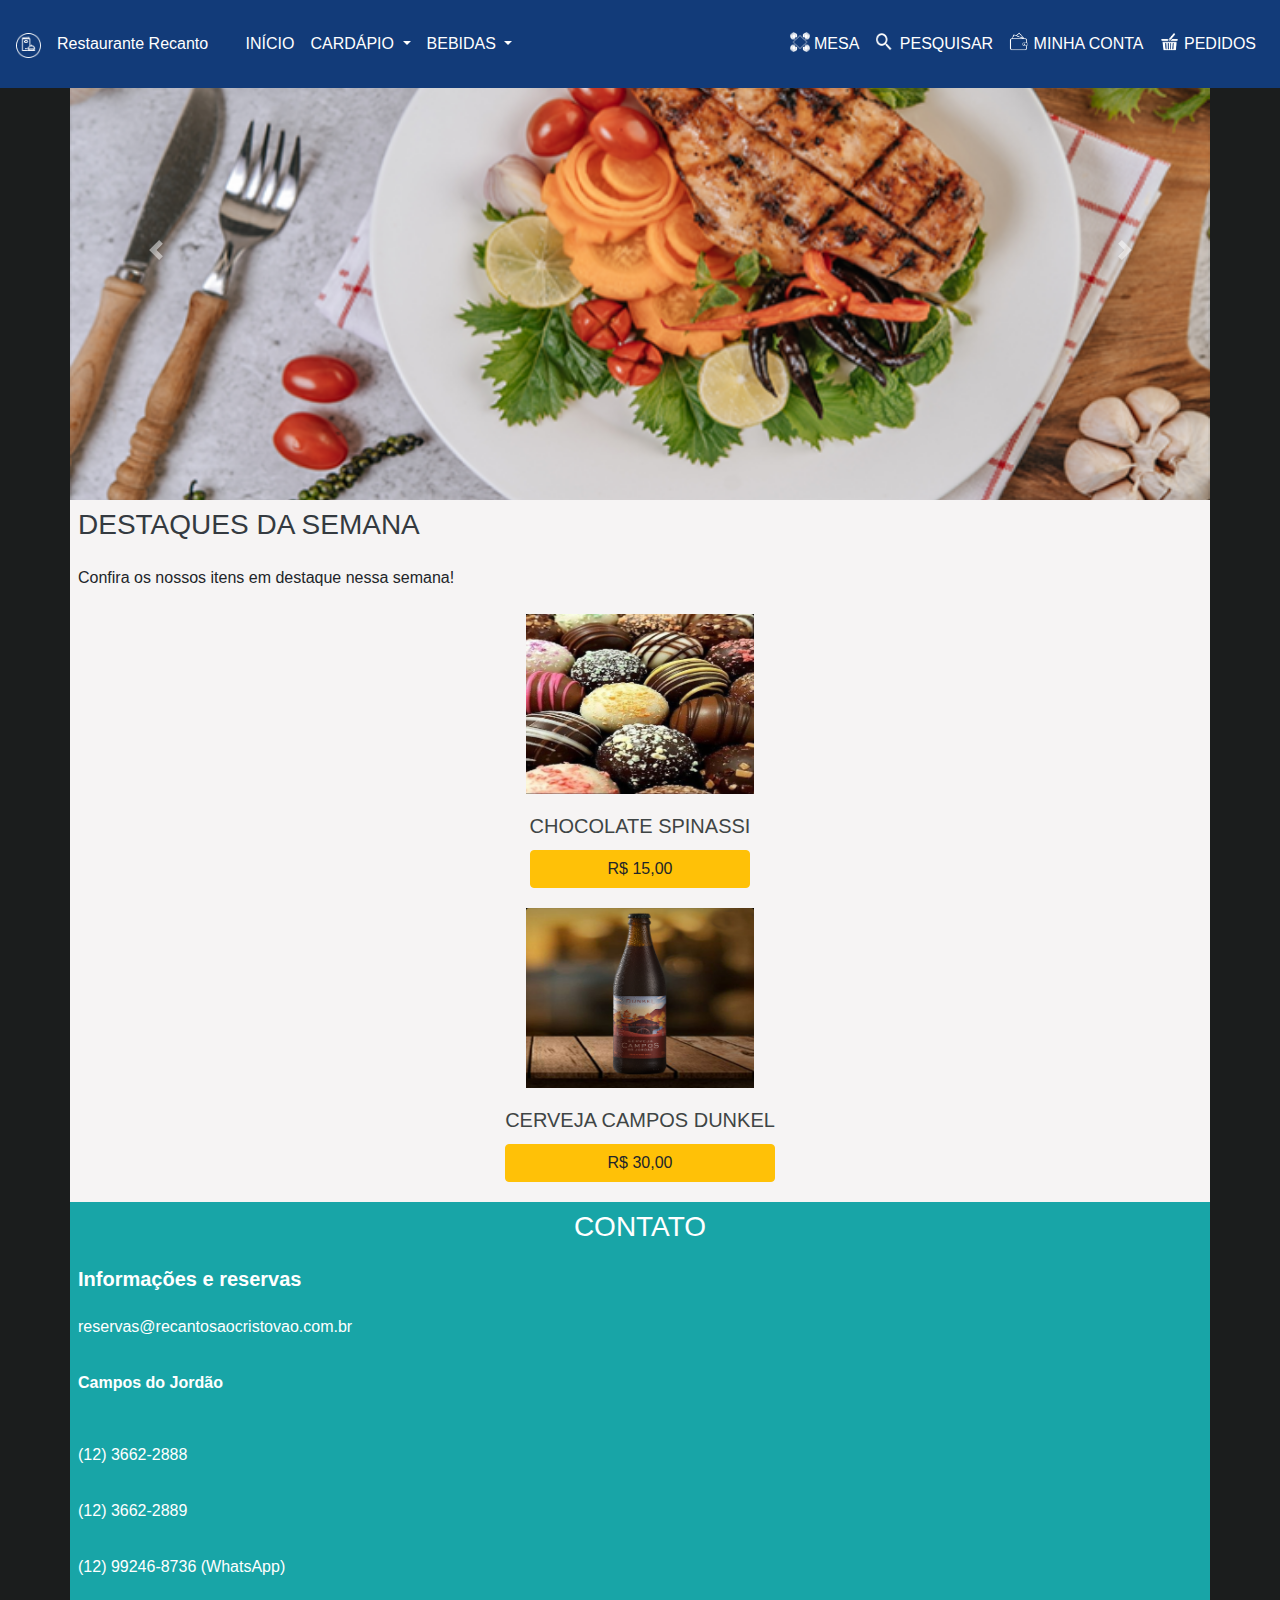
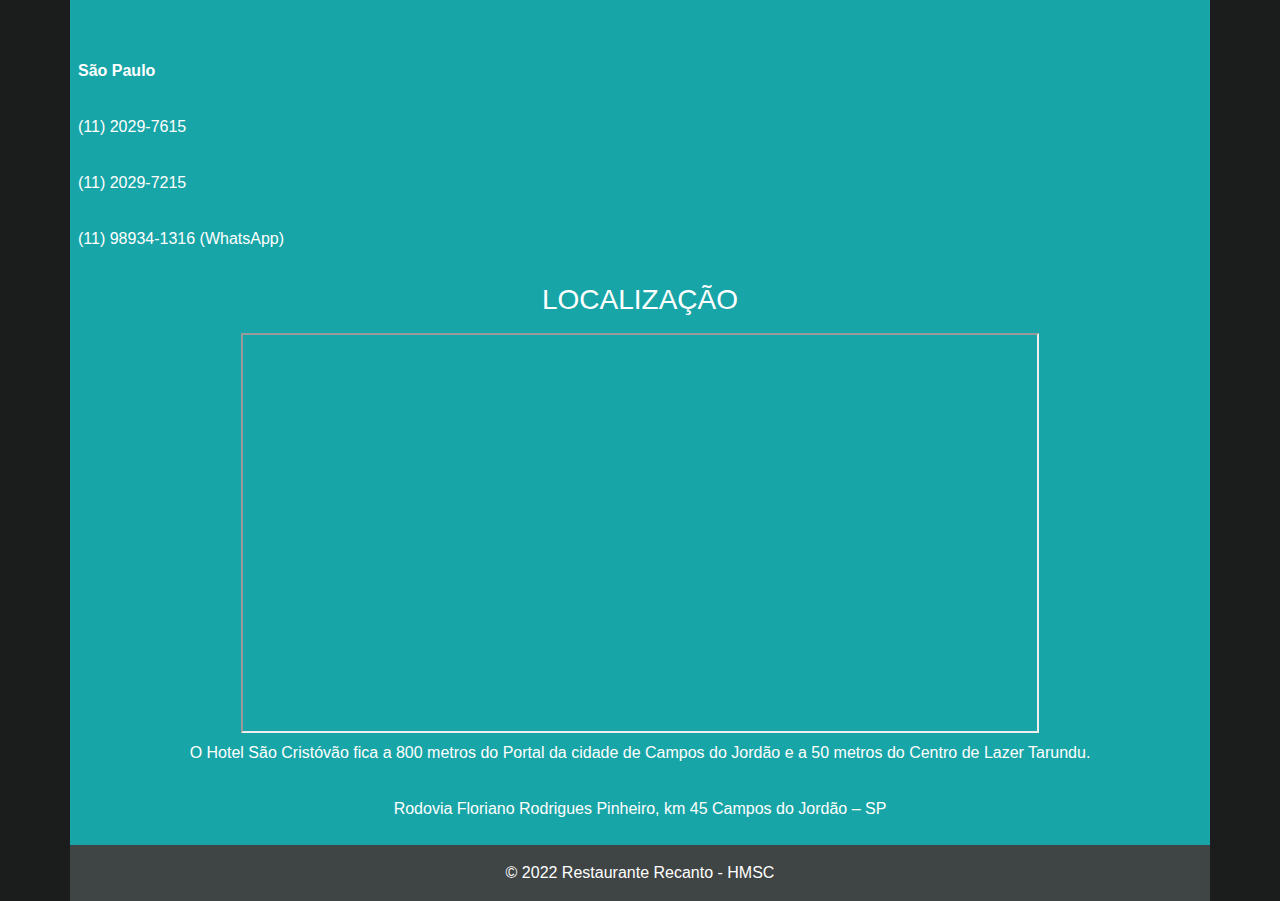
==== index.html @ 4d748206 "Version 3.0.0" ====
<!--Developed by Paulo Paiva (I.T Dev HMSC) on October 2022-->
<!doctype html>
<html lang="en">

<head>
  <title>Restaurante Recanto </title>
  <meta charset="utf-8">
  <meta name="viewport" content="width=device-width, initial-scale=1, shrink-to-fit=no">
  <link rel="stylesheet" href="stylesheets/bootstrap.min.css">
  <link rel="stylesheet" href="stylesheets/mainStyle.css">
  <link rel="icon" href="imgs/logos/LogoRecanto.png">
</head>

<body>

  <nav class="navbar navbar-expand-lg navbar-dark py-lg-4 fixed-top">

    <a class="navbar-brand" href="#"> <img src="imgs/logos/LogoRecanto.png" width=25 height=25
        class="d-inline-block-align-top"></a><span class="text-white">Restaurante Recanto &nbsp;&nbsp; </span>
    <button class="navbar-toggler" type="button" data-toggle="collapse" data-target="#navbarNav"
      aria-controls="navbarNav" aria-expanded="false" aria-label="Toggle navigation">
      <span class="navbar-toggler-icon"></span>
    </button>
    <div class="collapse navbar-collapse" id="navbarNav">


      <ul class="navbar-nav ml-sm-3">
        <li class="nav-item">
          <a class="nav-link text-white" id="shortcutsHeader" href="./index.html">INÍCIO </a>
        </li>

        <!--Drop down-->
        <li class="dropdown">
          <a class="nav-link text-white dropdown-toggle" data-toggle="dropdown" id="shortcutsHeader"> CARDÁPIO </a>
          <ul class="dropdown-menu text-center" role="menu" id="dropdownCardapio">
            <li id="LICardapio" onclick="location.href='./cardapioTemplates/html/pratosIndex.html'"><a class="text-dark"
                href="./cardapioTemplates/html/pratosIndex.html"> PRATOS </a></li>
            <li id="LICardapio" onclick="location.href='./cardapioTemplates/html/lanchesIndex.html'"><a
                class="text-dark" href="./cardapioTemplates/html/lanchesIndex.html"> LANCHES </a></li>
            <li id="LICardapio" onclick="location.href='./cardapioTemplates/html/sopasIndex.html'"><a class="text-dark"
                href="./cardapioTemplates/html/sopasIndex.html"> SOPAS </a></li>
          </ul>
        </li>


        <!--Drop down-->
        <li class="dropdown">
          <a class="nav-link text-white dropdown-toggle" data-toggle="dropdown" id="shortcutsHeader"> BEBIDAS </a>
          <ul class="dropdown-menu text-center" role="menu" id="dropdownBebidas">
            <li id="LIBebidas" onclick="location.href='./bebidasTemplates/html/aguasIndex.html'"><a class="text-dark"
                href="./bebidasTemplates/html/aguasIndex.html"> ÁGUAS </a></li>
            <li id="LIBebidas" onclick="location.href='./bebidasTemplates/html/sucosIndex.html'"><a class="text-dark"
                href="./bebidasTemplates/html/sucosIndex.html"> SUCOS </a></li>
            <li id="LIBebidas" onclick="location.href='./bebidasTemplates/html/refrisIndex.html'"><a class="text-dark"
                href="./bebidasTemplates/html/refrisIndex.html"> REFRIGERANTES </a></li>
            <li id="LIBebidas" onclick="location.href='./bebidasTemplates/html/cervejasIndex.html'"><a class="text-dark"
                href="./bebidasTemplates/html/cervejasIndex.html"> CERVEJAS </a></li>
            <li id="LIBebidas" onclick="location.href='./bebidasTemplates/html/vinhosIndex.html'"><a class="text-dark"
                href="./bebidasTemplates/html/vinhosIndex.html"> VINHOS </a></li>
            <li id="LIBebidas" onclick="location.href='./bebidasTemplates/html/aperitivosIndex.html'"><a
                class="text-dark" href="./bebidasTemplates/html/aperitivosIndex.html">APERITIVOS </a></li>
            <li id="LIBebidas" onclick="location.href='./bebidasTemplates/html/drinksIndex.html'"><a class="text-dark"
                href="./bebidasTemplates/html/drinksIndex.html"> DRINKS </a></li>
          </ul>
        </li>
      </ul>


      <!-- UL shortcut header -->
      <ul class="navbar-nav ml-auto">
        <li class="nav-item" id="shortcutsHeader"> <a class="nav-link text-white" href="reservarMesa/index.html"> <img
              src="imgs/reservarMesa/mesaIcon(2).png"> MESA </a></li>
        <li class="nav-item" id="shortcutsHeader"><a class="nav-link text-white"> <img
              src="imgs/pesquisar/pesquisaIcon.png"> PESQUISAR </a></li>
        <li class="nav-item" id="shortcutsHeader"><a class="nav-link text-white"> <img src="imgs/conta/contaIcon.png">
            MINHA CONTA </a></li>
        <li class="nav-item" id="shortcutsHeader"><a class="nav-link text-white"> <img
              src="imgs/pedidos/pedidosIcon.png"> PEDIDOS </a></li>
      </ul>
    </div>
  </nav>




  <div class="container p-0">
    <div class="content p-0">
      <div id="carouselExampleFade" class="carousel slide carousel-fade" data-ride="carousel">
        <div class="carousel-inner">
          <div class="carousel-item active">
            <img src="imgs/pratos/imgs-carousel/1.mainImage.png" class="d-block w-100" alt="...">
          </div>
          <div class="carousel-item">
            <img src="imgs/pratos/imgs-carousel/2.feijoada.png" class="d-block w-100" alt="...">
          </div>
          <div class="carousel-item">
            <img src="imgs/pratos/imgs-carousel/3.prato.png" class="d-block w-100" alt="...">
          </div>
        </div>
        <a class="carousel-control-prev" href="#carouselExampleFade" role="button" data-slide="prev">
          <span class="carousel-control-prev-icon" aria-hidden="true"></span>
          <span class="sr-only">Previous</span>
        </a>
        <a class="carousel-control-next" href="#carouselExampleFade" role="button" data-slide="next">
          <span class="carousel-control-next-icon" aria-hidden="true"></span>
          <span class="sr-only">Next</span>
        </a>
      </div>
    </div>


    <div class="main">
      <div class="tituloDestaques">
        <h3 class="text-uppercase p-2 text-dark"> Destaques da semana </h3>
        <p class="p-2"> Confira os nossos itens em destaque nessa semana! </p>
      </div>
      <div class="boxesCards">
        <div class="card d-flex justify-content-center align-items-center border-0" style="width: 100%;">
          <div class="divImg">
            <img src="./imgs/pratos/imgs-carousel/5.trufas.jpg" class="card-img-top">
          </div>
          <div class="card-body">
            <h5 class="card-title">CHOCOLATE SPINASSI</h5>
            <a href="#" class="btn btn-block btn-warning"> R$ 15,00 </a>
          </div>
        </div>


        <div class="card d-flex justify-content-center align-items-center border-0" style="width: 100%;">
          <div class="divImg">
            <img src="./imgs/pratos/imgs-carousel/CamposDunkel.png" class="card-img-top">
          </div>
          <div class="card-body">
            <h5 class="card-title">CERVEJA CAMPOS DUNKEL</h5>
            <a href="#" class="btn btn-block btn-warning"> R$ 30,00 </a>
          </div>
        </div>

      </div>
    </div>
    <div class="main2">
      <h3 class="text-white text-uppercase p-2 text-center">Contato </h3>
      <h5 class="text-white font-weight-bold p-2"> Informações e reservas </h5>
      <p class="p-2 text-white"> reservas@recantosaocristovao.com.br </p>
      <p class="p-2 font-weight-bold text-white"> Campos do Jordão
      <p>
      <p class="p-2 text-white"> (12) 3662-2888</p>
      <p class="p-2 text-white"> (12) 3662-2889</p>
      <p class="p-2 text-white"> (12) 99246-8736 (WhatsApp) </p>
      <br><br>
      <p class="p-2 font-weight-bold text-white"> São Paulo </p>
      <p class="p-2 text-white"> (11) 2029-7615 </p>
      <p class="p-2 text-white"> (11) 2029-7215 </p>
      <p class="p-2 text-white"> (11) 98934-1316 (WhatsApp) </p>
      <div class="maps">
        <h3 class="text-white text-uppercase p-2 text center"> Localização </h3>
        <iframe
          src="
        https://www.google.com/maps/embed?pb=!1m18!1m12!1m3!1d3679.012737130657!2d-45.6147989250698!3d-22.764908579355136!2m3!1f0!2f0!3f0!3m2!1i1024!2i768!4f13.1!3m3!1m2!1s0x94cc62126526e84f%3A0x84db673c51f1c52b!2sHotel%20Recanto%20S%C3%A3o%20Cristov%C3%A3o!5e0!3m2!1spt-BR!2sbr!4v1666347761315!5m2!1spt-BR!2sbr"
          allowfullscreen="" loading="lazy" referrerpolicy="no-referrer-when-downgrade">
        </iframe>
        <p class="text-white p-2">
          O Hotel São Cristóvão fica a 800 metros do Portal da cidade de Campos do Jordão e a 50 metros do Centro de
          Lazer Tarundu.
        </p>
        <p class="text-white p-2">
          Rodovia Floriano Rodrigues Pinheiro, km 45
          Campos do Jordão – SP
        </p>
      </div>
    </div>
    
    <!-- Footer  Copyright-->
    <footer class="page-footer font-small blue">
      <div class="footer-copyright text-center py-3 text-white">© 2022 Restaurante Recanto - HMSC
      </div>
    </footer>
  </div>

  <script src="js/jquery-3.3.1.slim.min.js"> </script>
  <script src="js/popper.min.js"> </script>
  <script src="js/bootstrap.min.js"> </script>
  <script>
    $('.carousel').carousel({
      interval: 400 * 10
    });
  </script>
</body>

</html>
---- stylesheets/mainStyle.css ----
:root {
    --DarkerGray: #1b1d1d;
    --Gray: #3F4545;
    --MediumGray: #464a4a;
    --DarkBlue: #123B79;
    --LightBlue: #18A5A7;
    --DarkLightBlue: #229395;
    --LightGray: #D9D9D9;
    --LighterGray: #eceaea;
    --EvenLighterGray: #f6f4f4;
    --White: white;
    --OrangeSelect: rgb(255, 166, 0);
}


 .navbar {
    background-color: var(--DarkBlue);
 }
 
 html,body {
    user-select: none;
 }


.nav-link {
    cursor: pointer;
}


#dropdownCardapio, #dropdownBebidas
{
    border: none;
    outline: none;
    background-color: var(--LightGray);
}

#LICardapio, #LIBebidas {
    cursor: pointer;
    height: 40px;
    line-height: 40px;
}
#LICardapio:hover,
#LIBebidas:hover {
    font-weight: 550;
    background-color: var(--OrangeSelect);

}
#shortcutsHeader {
    font-weight: 100;
}

#shortcutsHeader:hover {
    transform: scale(1.03);
    font-weight: 550;
}

#shortcutsHeader img {
    vertical-align: top;
    height: 20px;
    width: 20px;
}

.content {
    height: 50%;
    width: 100%;
}

.content img {
    width: 100%;
    height: 500px;
    object-fit: cover;
}
.main {
    display: flex;
    flex-direction: column;
    width: 100%;
    height: 100%;
    background-color: var(--EvenLighterGray);

}

.main2 {
    display: flex;
    flex-direction: column;
    justify-content: flex-start;
    width: 100%;
    height: 100%;
    background-color: var(--LightBlue);
}

.card {
    height: 100%;
    background-color: var(--EvenLighterGray);
}

body {
    background-color: var(--DarkerGray);
}

.card h5 {
    color: var(--Gray);
}

.maps {
    display: flex;
    flex-direction: column;
    justify-content: center;
    align-items: center;
    width: 100%;
    height: 100%;
    background-color: var(--LightBlue);
}
.page-footer {
    background-color: var(--Gray);
}



iframe {
    width: 90%;
    height: 400px;
}

.boxesCards {
    display: flex;
    flex-direction: column;
    justify-content: center;
    text-align: center;
    width: 100%;
    height: 100%;
}

.divImg {
    height: 180px;
    width: 70%;
    background-color: black;
}

.divImg img {
    height: 100%;
    width: 100%;
    object-fit: cover;
}

@media (min-width: 768px) { 
    .divImg {
        height: 180px;
        width: 20%;
    }
    iframe {
        width: 70%;
        height: 400px;
    }
}

@media (min-width: 992px) { 
    .divImg {
        height: 180px;
        width: 20%;
    }
    iframe {
        width: 70%;
        height: 400px;
    }
 }

@media (min-width: 1200px) { 
    .divImg {
        height: 180px;
        width: 20%;
    }
    iframe {
        width: 70%;
        height: 400px;
    }
 }



a:link { text-decoration: none; }


a:visited { text-decoration: none; }


a:hover { text-decoration: none; }


a:active { text-decoration: none; }
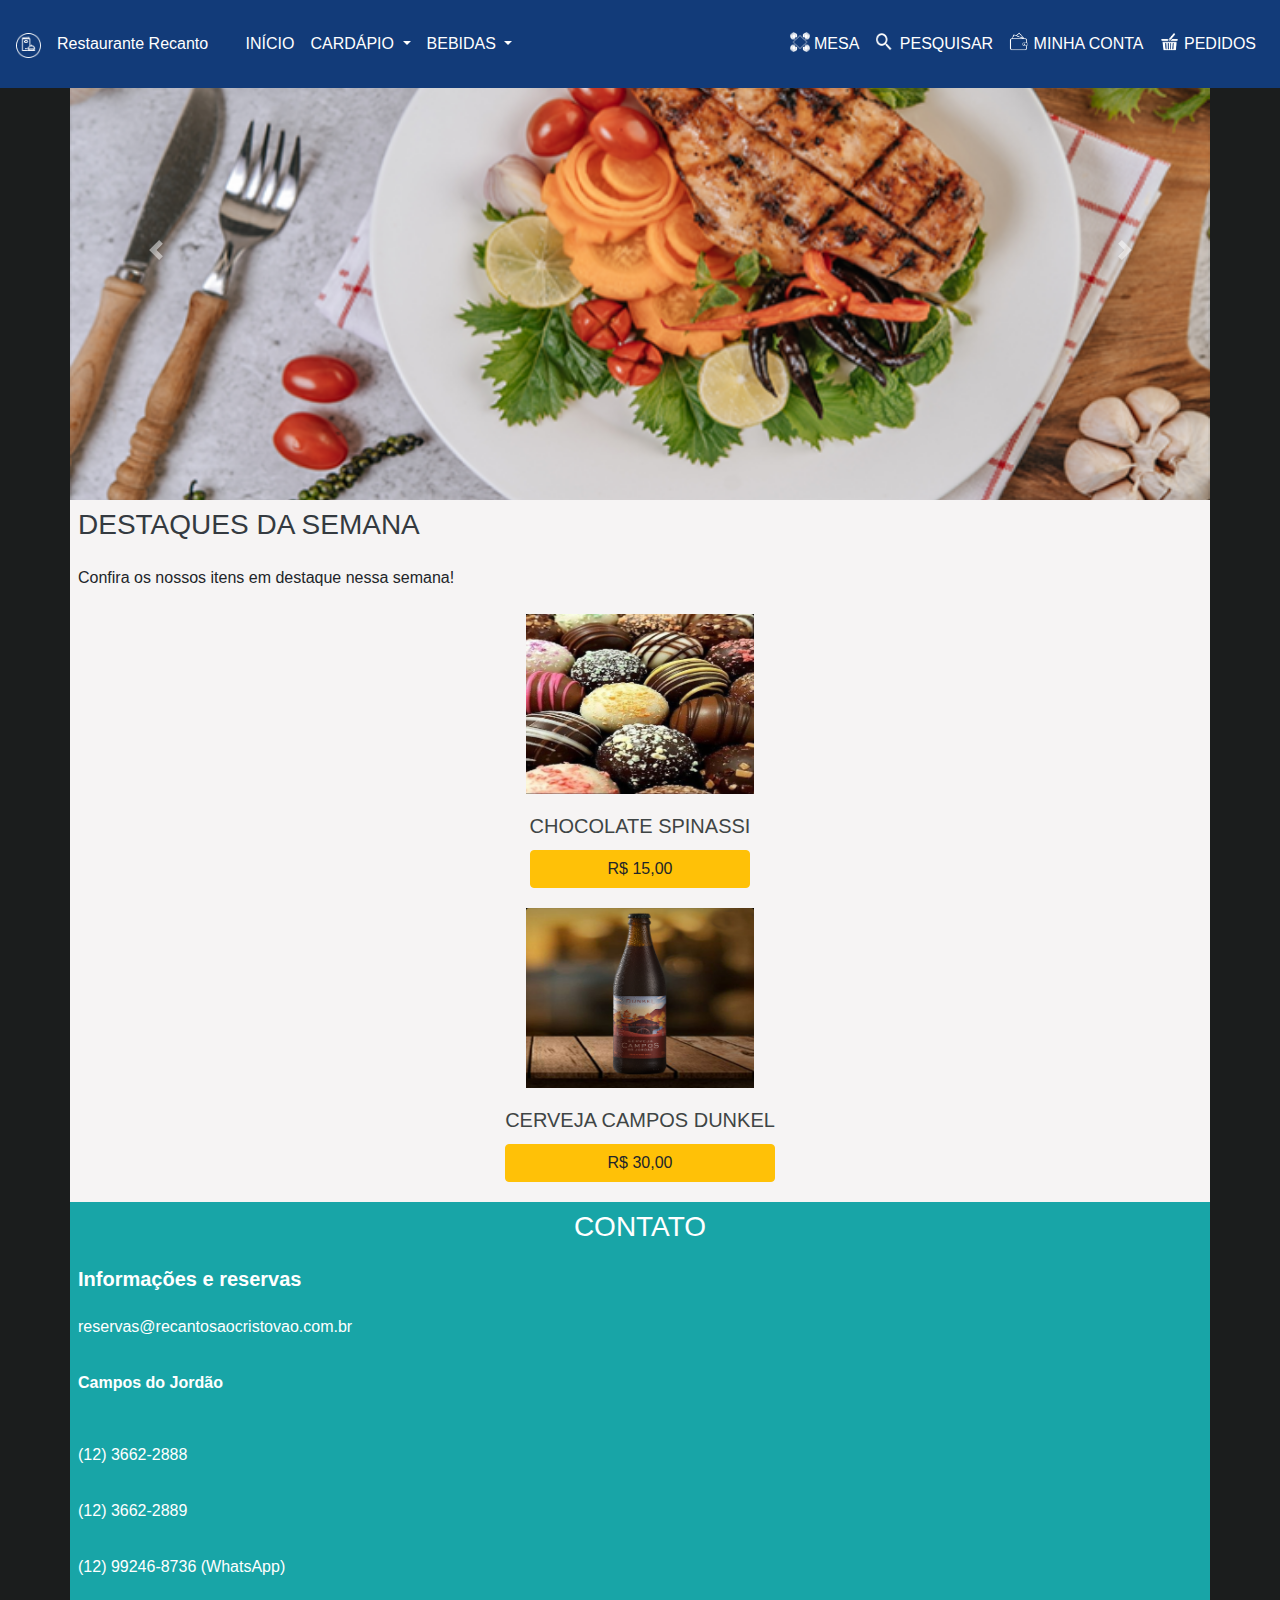
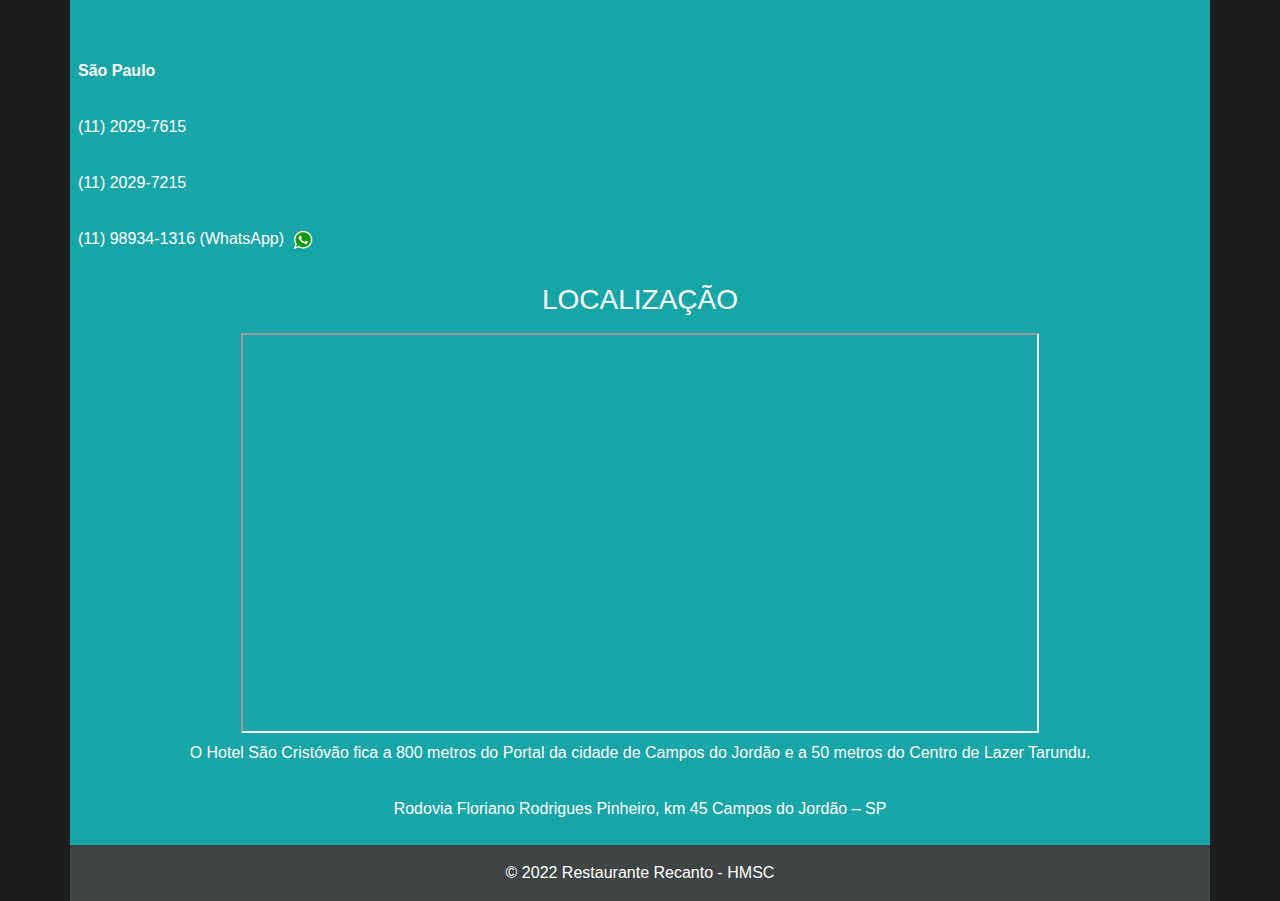
==== commit 4037ae1a: "minor changes" ====
--- a/index.html
+++ b/index.html
@@ -151,7 +151,7 @@
       <p class="p-2 font-weight-bold text-white"> São Paulo </p>
       <p class="p-2 text-white"> (11) 2029-7615 </p>
       <p class="p-2 text-white"> (11) 2029-7215 </p>
-      <p class="p-2 text-white"> (11) 98934-1316 (WhatsApp) </p>
+      <p class="p-2 text-white"> (11) 98934-1316 (WhatsApp)&nbsp; <img src="./imgs/whatsapp.png" id="imgWhatsApp"></p>
       <div class="maps">
         <h3 class="text-white text-uppercase p-2 text center"> Localização </h3>
         <iframe
--- a/stylesheets/mainStyle.css
+++ b/stylesheets/mainStyle.css
@@ -87,7 +87,10 @@
     height: 100%;
     background-color: var(--LightBlue);
 }
-
+#imgWhatsApp {
+    height: 20px;
+    width: 20px;
+}
 .card {
     height: 100%;
     background-color: var(--EvenLighterGray);
@@ -108,6 +111,7 @@
     align-items: center;
     width: 100%;
     height: 100%;
+    color: white;
     background-color: var(--LightBlue);
 }
 .page-footer {
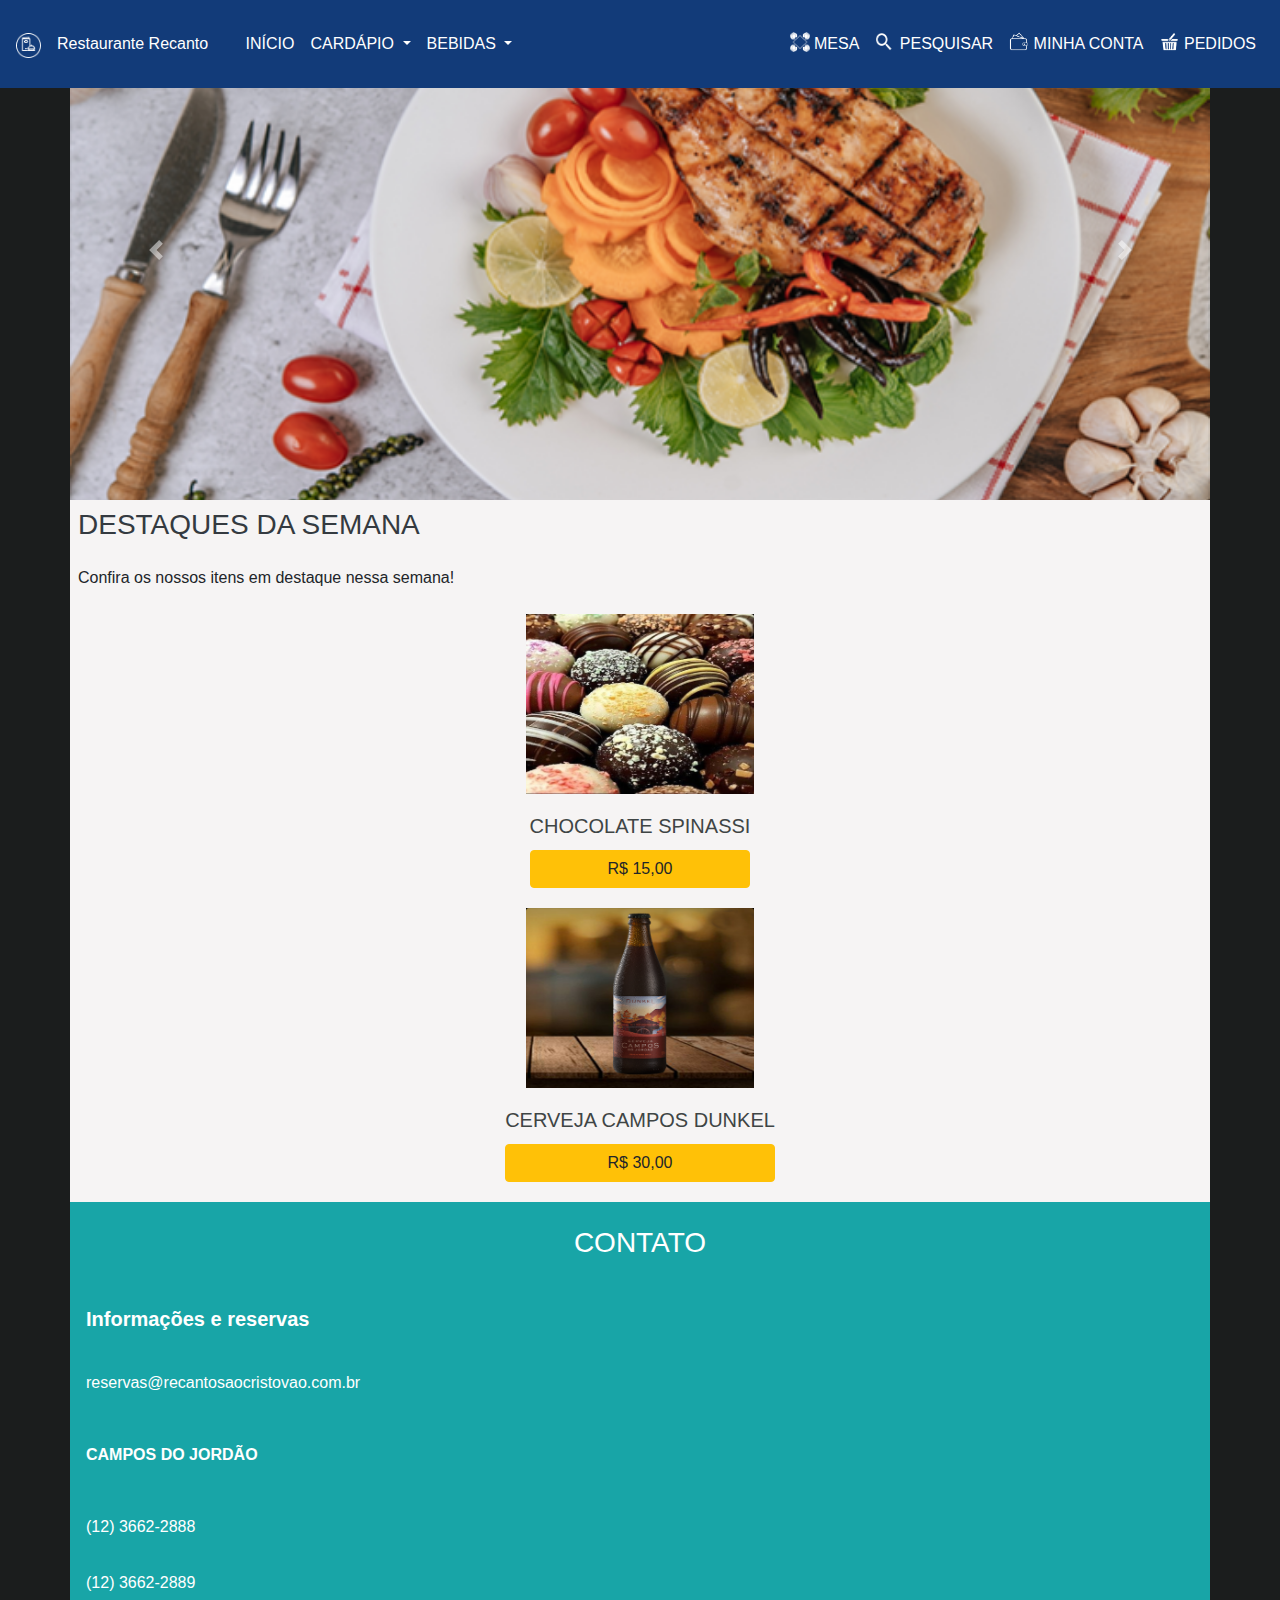
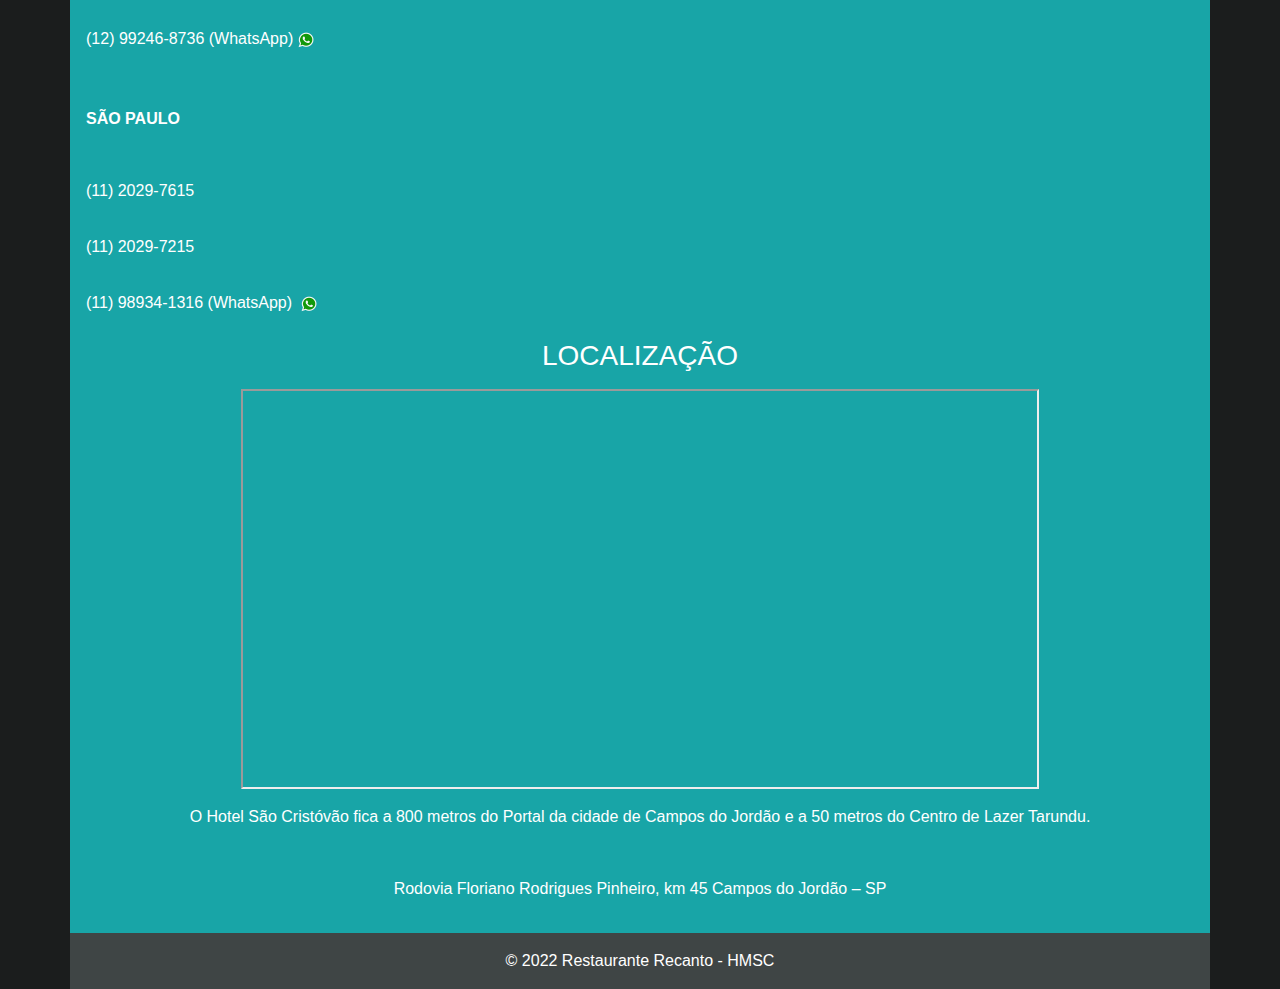
==== commit a7f63790: "telephone links added" ====
--- a/index.html
+++ b/index.html
@@ -139,19 +139,18 @@
       </div>
     </div>
     <div class="main2">
-      <h3 class="text-white text-uppercase p-2 text-center">Contato </h3>
-      <h5 class="text-white font-weight-bold p-2"> Informações e reservas </h5>
-      <p class="p-2 text-white"> reservas@recantosaocristovao.com.br </p>
-      <p class="p-2 font-weight-bold text-white"> Campos do Jordão
-      <p>
-      <p class="p-2 text-white"> (12) 3662-2888</p>
-      <p class="p-2 text-white"> (12) 3662-2889</p>
-      <p class="p-2 text-white"> (12) 99246-8736 (WhatsApp) </p>
-      <br><br>
-      <p class="p-2 font-weight-bold text-white"> São Paulo </p>
-      <p class="p-2 text-white"> (11) 2029-7615 </p>
-      <p class="p-2 text-white"> (11) 2029-7215 </p>
-      <p class="p-2 text-white"> (11) 98934-1316 (WhatsApp)&nbsp; <img src="./imgs/whatsapp.png" id="imgWhatsApp"></p>
+      <h3 class="text-white text-uppercase p-4 text-center">Contato </h3>
+      <h5 class="text-white font-weight-bold p-3"> Informações e reservas </h5>
+      <p class="p-3 text-white"> reservas@recantosaocristovao.com.br </p>
+      <p class="p-3 font-weight-bold text-white"> CAMPOS DO JORDÃO</p>
+      <a href="tel:(12) 3662-2888" class="text-white p-3">(12) 3662-2888</a>
+      <a href="tel:(12) 3662-2889" class="text-white p-3">(12) 3662-2889</a>
+      <a href="tel:(12) 99246-8736" class="text-white p-3"> (12) 99246-8736 (WhatsApp) <img src="./imgs/whatsapp.png" id="imgWhatsApp"> </a>
+      <br>
+      <p class="p-3 font-weight-bold text-white"> SÃO PAULO </p>
+      <a href="tel:(12) 2029-7615" class="text-white p-3"> (11) 2029-7615 </a>
+      <a href="tel:(12) 2029-7215" class="text-white p-3"> (11) 2029-7215 </a>
+      <a href="tel:(12) 98934-1316" class="text-white p-3"> (11) 98934-1316 (WhatsApp)&nbsp; <img src="./imgs/whatsapp.png" id="imgWhatsApp"></a>
       <div class="maps">
         <h3 class="text-white text-uppercase p-2 text center"> Localização </h3>
         <iframe
@@ -159,11 +158,10 @@
         https://www.google.com/maps/embed?pb=!1m18!1m12!1m3!1d3679.012737130657!2d-45.6147989250698!3d-22.764908579355136!2m3!1f0!2f0!3f0!3m2!1i1024!2i768!4f13.1!3m3!1m2!1s0x94cc62126526e84f%3A0x84db673c51f1c52b!2sHotel%20Recanto%20S%C3%A3o%20Cristov%C3%A3o!5e0!3m2!1spt-BR!2sbr!4v1666347761315!5m2!1spt-BR!2sbr"
           allowfullscreen="" loading="lazy" referrerpolicy="no-referrer-when-downgrade">
         </iframe>
-        <p class="text-white p-2">
+        <p class="text-white p-3">
           O Hotel São Cristóvão fica a 800 metros do Portal da cidade de Campos do Jordão e a 50 metros do Centro de
-          Lazer Tarundu.
-        </p>
-        <p class="text-white p-2">
+          Lazer Tarundu.</p>
+        <p class="text-white p-3">
           Rodovia Floriano Rodrigues Pinheiro, km 45
           Campos do Jordão – SP
         </p>
--- a/stylesheets/mainStyle.css
+++ b/stylesheets/mainStyle.css
@@ -88,8 +88,8 @@
     background-color: var(--LightBlue);
 }
 #imgWhatsApp {
-    height: 20px;
-    width: 20px;
+    height: 1em;
+    width: 1em;
 }
 .card {
     height: 100%;
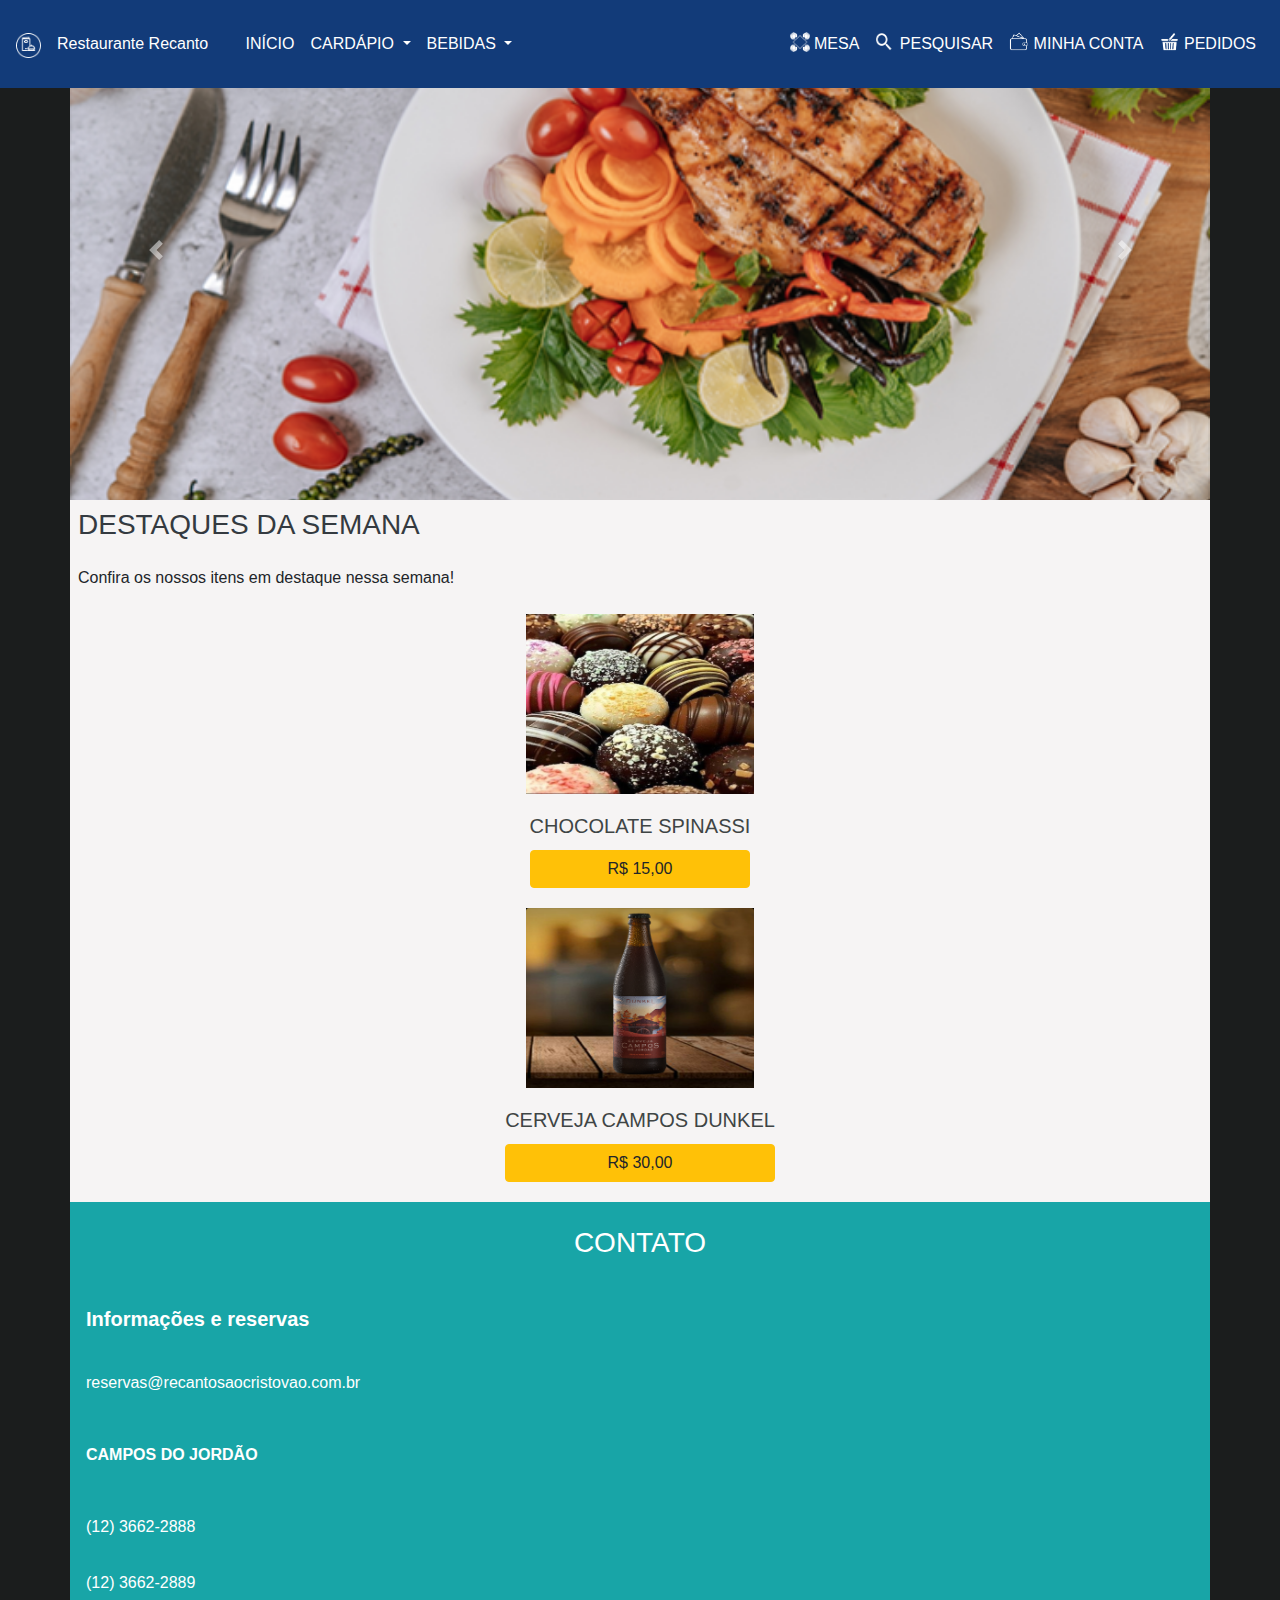
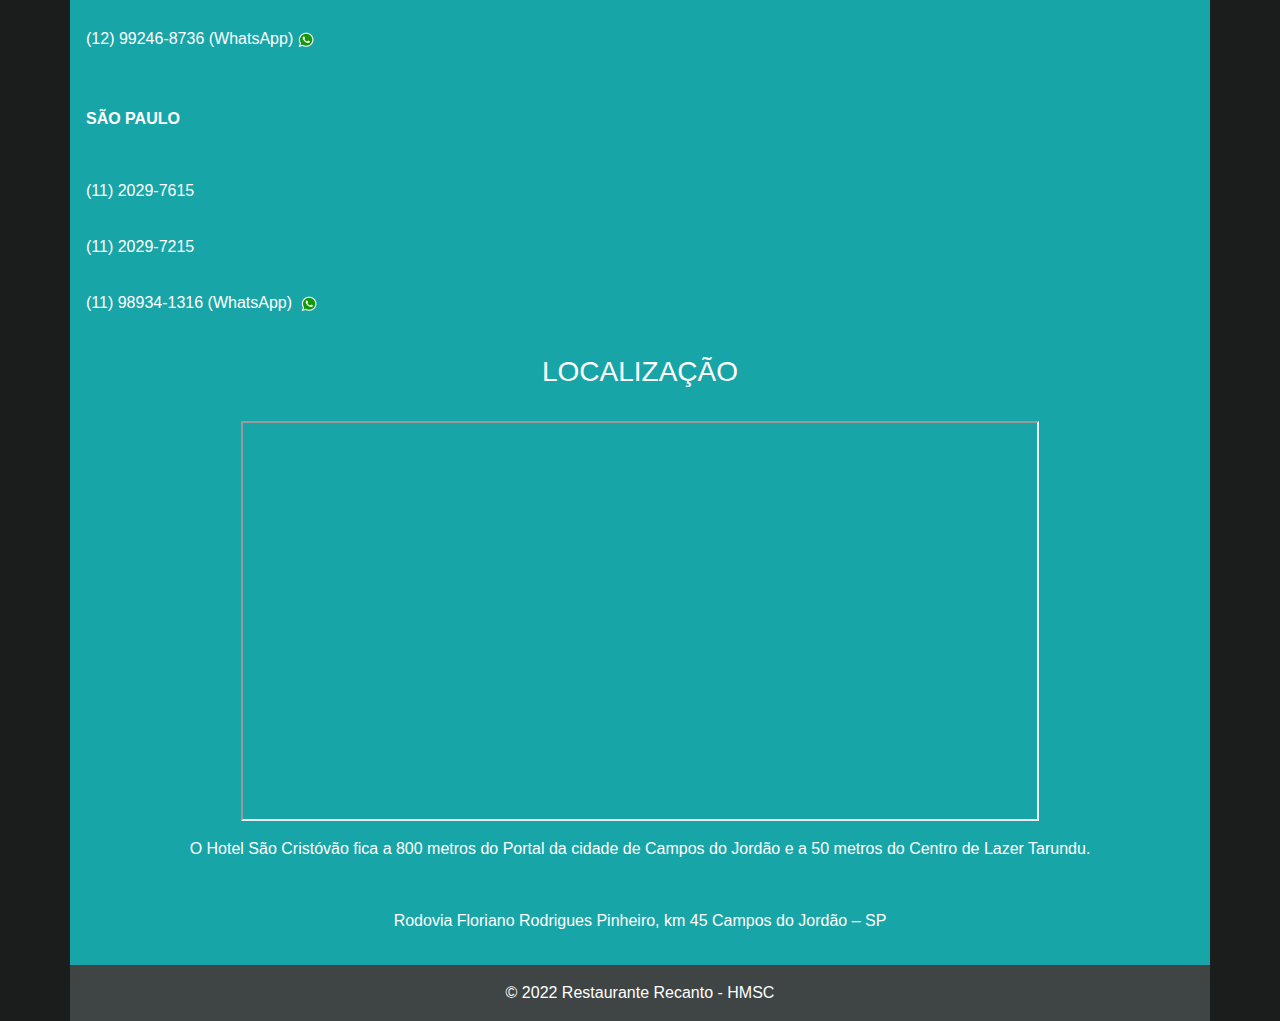
==== commit 90299dcd: "padding change on "location" title" ====
--- a/index.html
+++ b/index.html
@@ -152,7 +152,7 @@
       <a href="tel:(12) 2029-7215" class="text-white p-3"> (11) 2029-7215 </a>
       <a href="tel:(12) 98934-1316" class="text-white p-3"> (11) 98934-1316 (WhatsApp)&nbsp; <img src="./imgs/whatsapp.png" id="imgWhatsApp"></a>
       <div class="maps">
-        <h3 class="text-white text-uppercase p-2 text center"> Localização </h3>
+        <h3 class="text-white text-uppercase p-4 text center"> Localização </h3>
         <iframe
           src="
         https://www.google.com/maps/embed?pb=!1m18!1m12!1m3!1d3679.012737130657!2d-45.6147989250698!3d-22.764908579355136!2m3!1f0!2f0!3f0!3m2!1i1024!2i768!4f13.1!3m3!1m2!1s0x94cc62126526e84f%3A0x84db673c51f1c52b!2sHotel%20Recanto%20S%C3%A3o%20Cristov%C3%A3o!5e0!3m2!1spt-BR!2sbr!4v1666347761315!5m2!1spt-BR!2sbr"
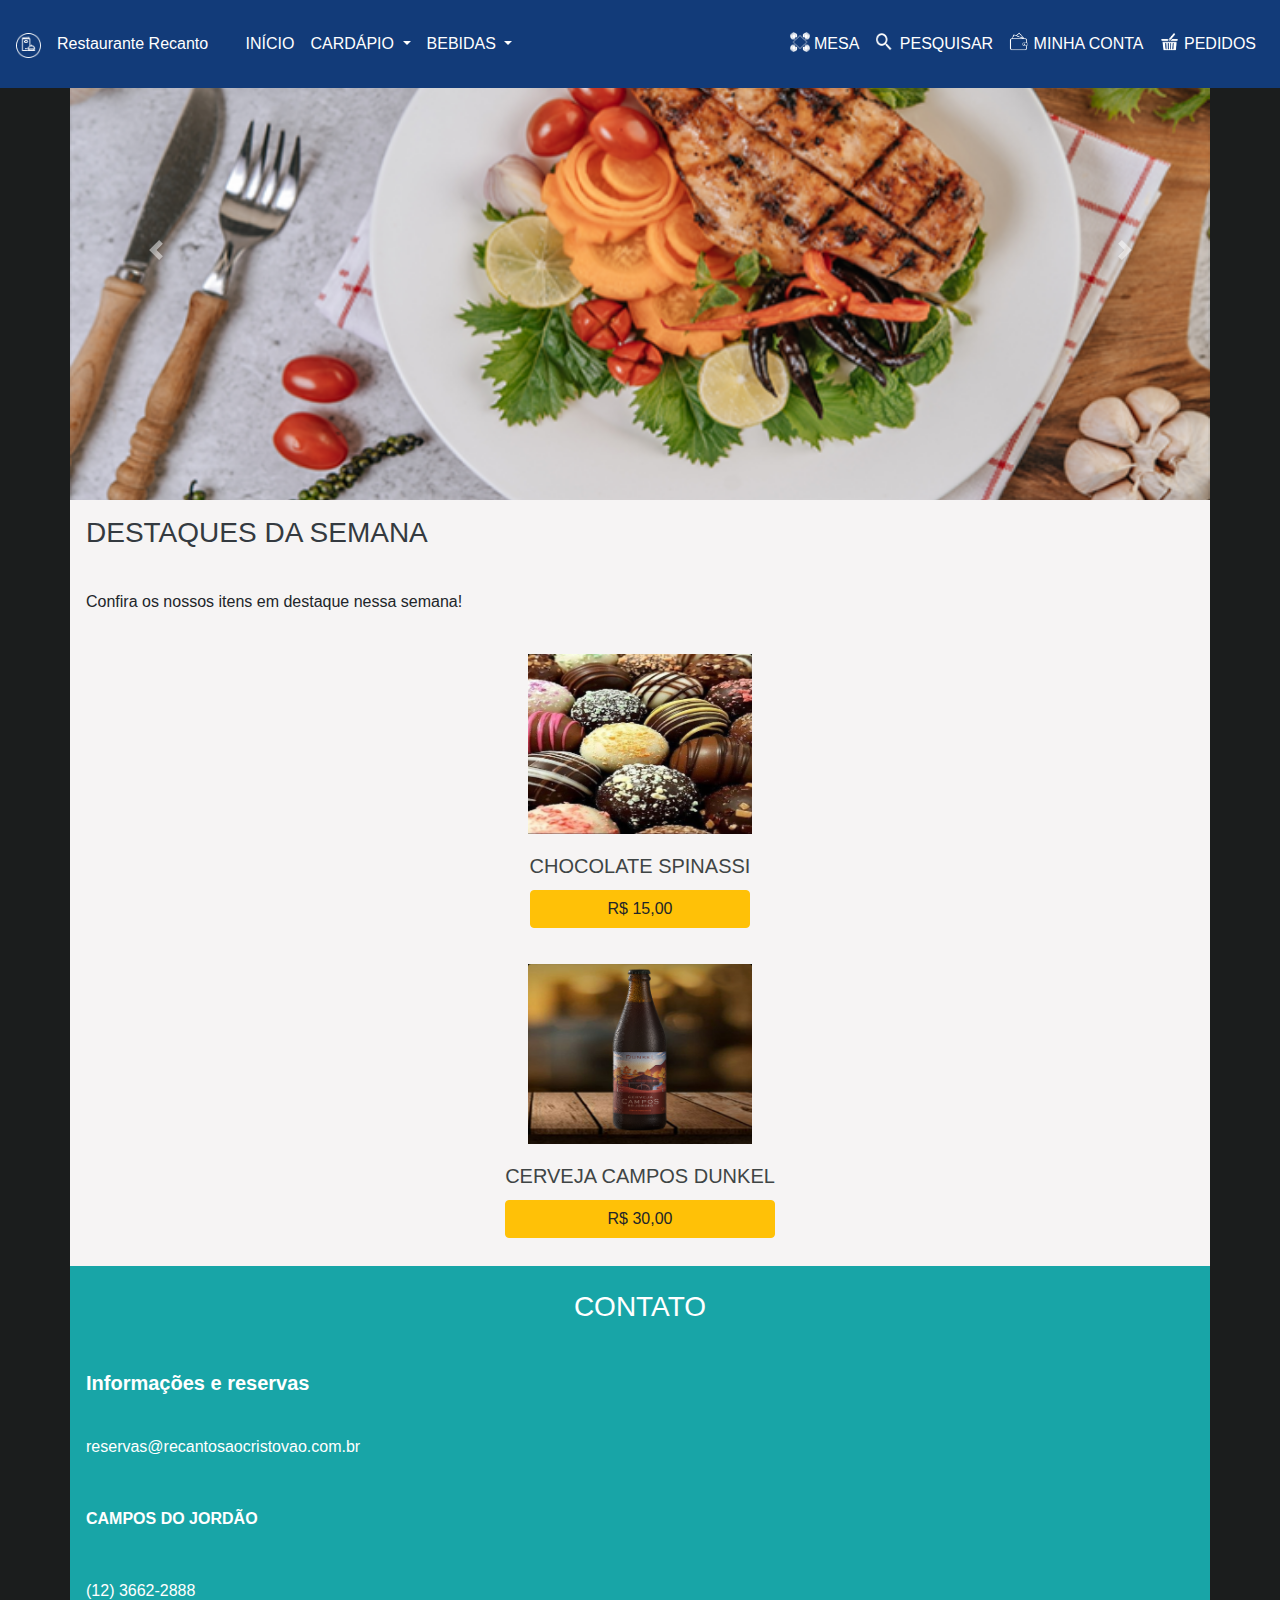
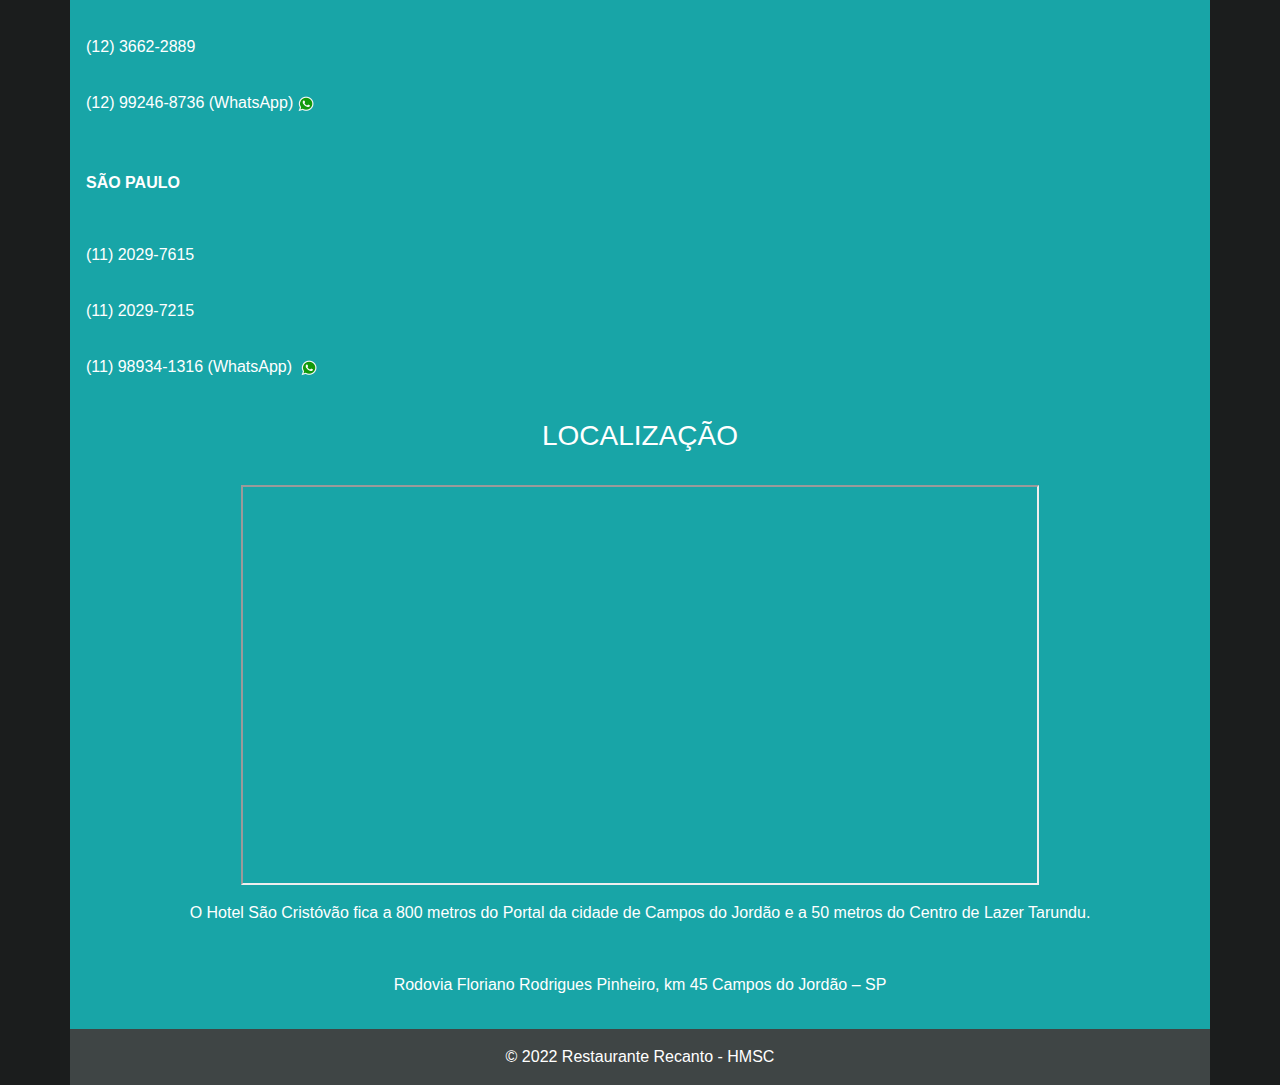
==== commit e3f144d9: "padding added to title "destaques" and to the boxes" ====
--- a/index.html
+++ b/index.html
@@ -111,11 +111,11 @@
 
     <div class="main">
       <div class="tituloDestaques">
-        <h3 class="text-uppercase p-2 text-dark"> Destaques da semana </h3>
-        <p class="p-2"> Confira os nossos itens em destaque nessa semana! </p>
+        <h3 class="text-uppercase p-3 text-dark"> Destaques da semana </h3>
+        <p class="p-3"> Confira os nossos itens em destaque nessa semana! </p>
       </div>
       <div class="boxesCards">
-        <div class="card d-flex justify-content-center align-items-center border-0" style="width: 100%;">
+        <div class="card d-flex justify-content-center align-items-center border-0 p-2" style="width: 100%;">
           <div class="divImg">
             <img src="./imgs/pratos/imgs-carousel/5.trufas.jpg" class="card-img-top">
           </div>
@@ -126,7 +126,7 @@
         </div>
 
 
-        <div class="card d-flex justify-content-center align-items-center border-0" style="width: 100%;">
+        <div class="card d-flex justify-content-center align-items-center border-0 p-2" style="width: 100%;">
           <div class="divImg">
             <img src="./imgs/pratos/imgs-carousel/CamposDunkel.png" class="card-img-top">
           </div>
